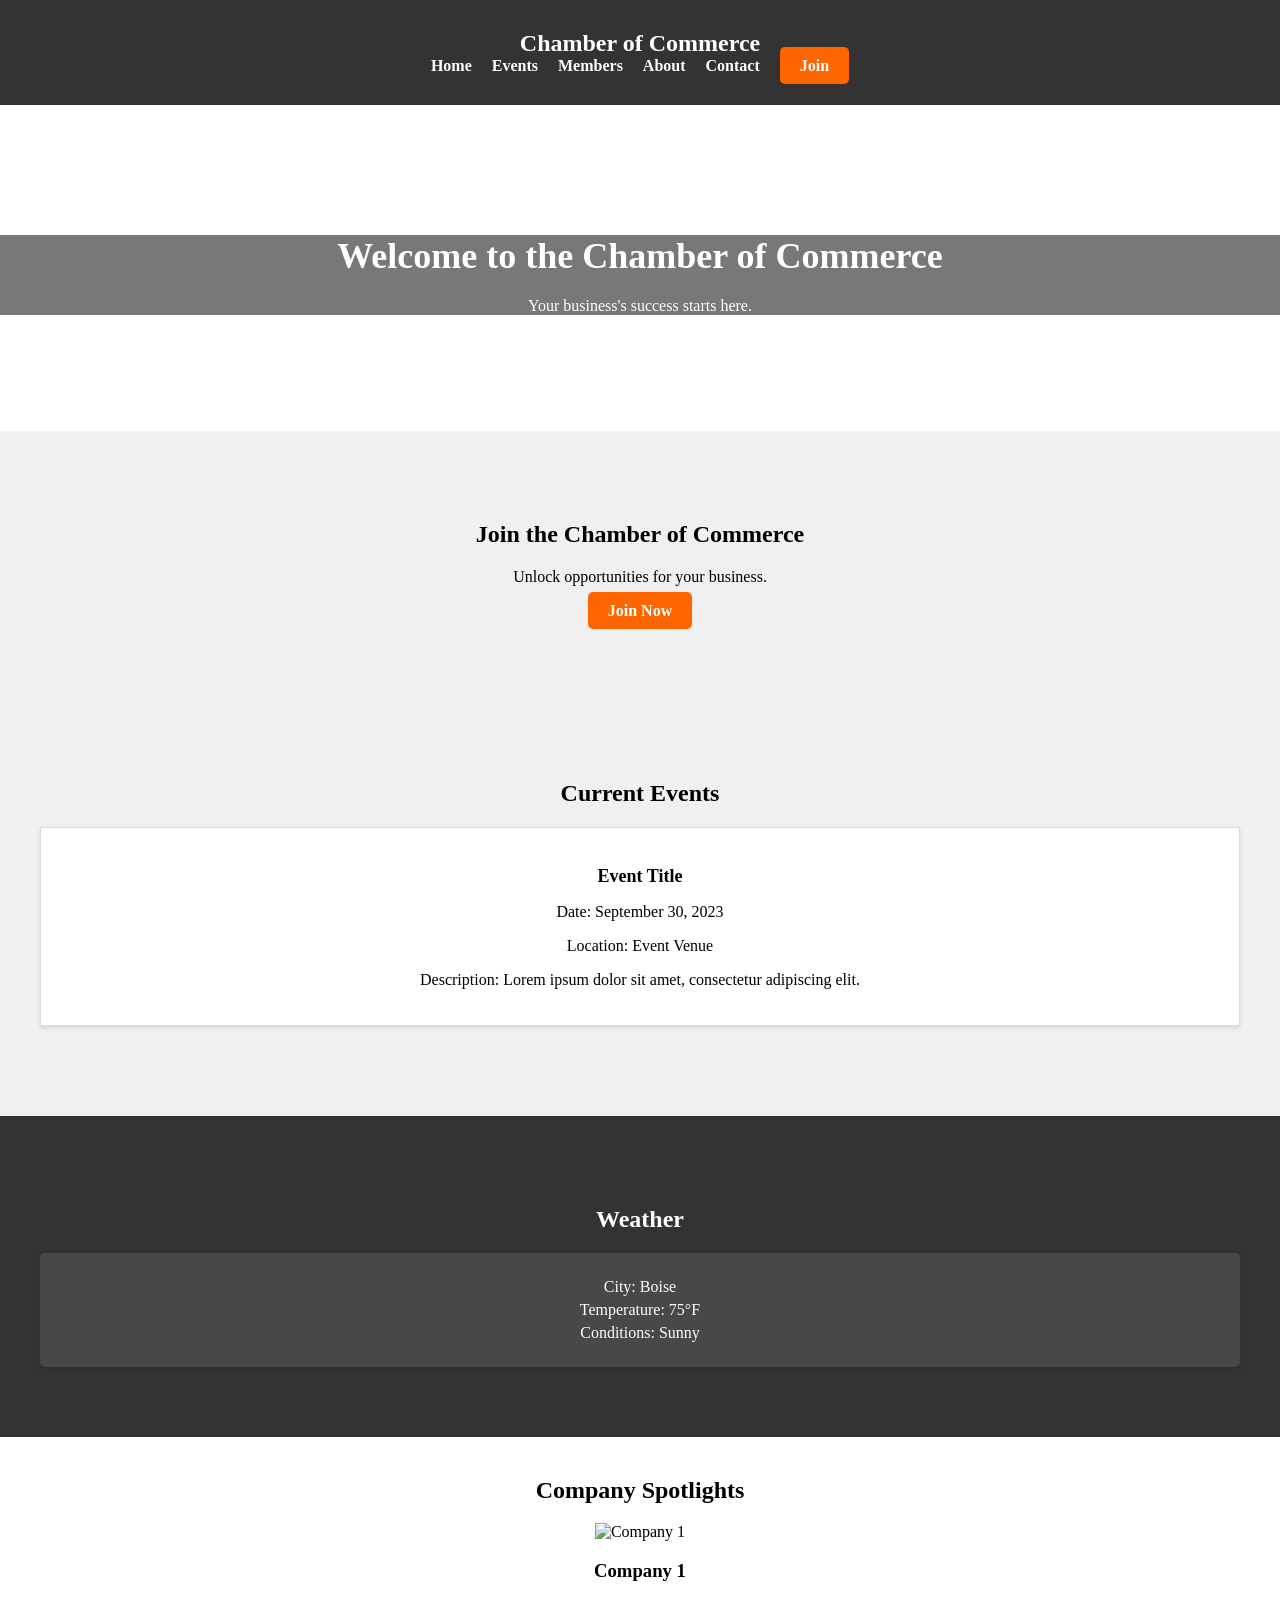
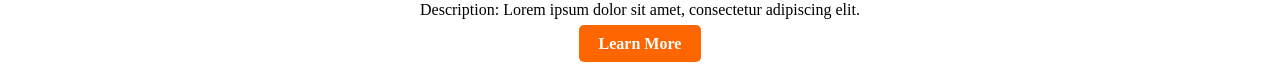
==== chamber-of-commerce/index.html @ edb56121 "chamber of commerce home" ====
<!DOCTYPE html>
<html lang="en">
<head>
    <meta charset="UTF-8">
    <meta name="viewport" content="width=device-width, initial-scale=1.0">
    <link rel="stylesheet" href="styles/base.css">
    <link rel="stylesheet" href="styles/larger.css">
    <link rel="stylesheet" href="styles/events.css">
<link rel="stylesheet" href="styles/weather.css">
<link rel="stylesheet" href="styles/spotlights.css">
    <title>Chamber of Commerce</title>
</head>
<body>
    <!-- Navigation Bar -->
    <nav class="navbar">
        <div class="container">
            <a class="logo">Chamber of Commerce</a>
            <ul class="nav-links">
                <li><a>Home</a></li>
                <li><a>Events</a></li>
                <li><a>Members</a></li>
                <li><a>About</a></li>
                <li><a>Contact</a></li>
                <li><a class="cta-button">Join</a></li>
            </ul>
            <div class="hamburger-menu">
                <div class="bar"></div>
                <div class="bar"></div>
                <div class="bar"></div>
            </div>
        </div>
    </nav>

    <!-- Hero Image -->
    <section class="hero">
        <div class="hero-container">
            <h1>Welcome to the Chamber of Commerce</h1>
            <p>Your business's success starts here.</p>
        </div>
    </section>

    <!-- Call to Action -->
    <section class="cta">
        <div class="container">
            <h2>Join the Chamber of Commerce</h2>
            <p>Unlock opportunities for your business.</p>
            <a href="#" class="cta-button">Join Now</a>
        </div>
    </section>

    <section class="events">
        <div class="container">
            <h2>Current Events</h2>
            <div class="event">
                <h3>Event Title</h3>
                <p>Date: September 30, 2023</p>
                <p>Location: Event Venue</p>
                <p>Description: Lorem ipsum dolor sit amet, consectetur adipiscing elit.</p>
            </div>
            <!-- You can add more events dynamically here -->
        </div>
    </section>

    <section class="weather">
        <div class="container">
            <h2>Weather</h2>
            <div class="weather-card">
                <p>City: Boise</p>
                <p>Temperature: 75°F</p>
                <p>Conditions: Sunny</p>
            </div>
        </div>
    </section>

    <section class="spotlights">
        <div class="container">
            <h2>Company Spotlights</h2>
            <div class="spotlight">
                <img src="company1.jpg" alt="Company 1">
                <h3>Company 1</h3>
                <p>Description: Lorem ipsum dolor sit amet, consectetur adipiscing elit.</p>
                <a href="https://www.company1.com" target="_blank" class="cta-button">Learn More</a>
            </div>
            <!-- You can add more spotlights here -->
        </div>
    </section>

    <script src="scripts/menu.js"></script>
</body>
</html>
---- chamber-of-commerce/styles/base.css ----
/* Reset some default styles */
body, ul, li {
    margin: 0;
    padding: 0;
}

/* Global Styles */
.container {
    max-width: 1200px;
    margin: 0 auto;
    padding: 20px;
    text-align: center;
}

/* Navigation Bar Styles */
.navbar {
    background-color: #333;
    color: #fff;
    display: flex;
    /* justify-content: space-between; */
    /* align-items: center; */
    padding: 10px 0;
}

.logo {
    text-decoration: none;
    color: #fff;
    font-size: 24px;
    font-weight: bold;
    text-align: center;
}

.nav-links {
    list-style: none;
    display: none; /* Hide navigation links by default for small screens */
}

.nav-links.active {
    display: flex; /* Display navigation links when active (hamburger menu) */
}

.nav-links li {
    margin-right: 20px;
}

.nav-links li:last-child {
    margin-right: 0;
}

.nav-links a {
    text-decoration: none;
    color: #fff;
    font-weight: bold;
}

.cta-button {
    background-color: #ff6600;
    color: #fff;
    padding: 10px 20px;
    border-radius: 5px;
    text-decoration: none;
    font-weight: bold;
}

/* Hamburger Menu Styles (for mobile) */
.hamburger-menu {
    position: absolute;
    left: 1rem;
    top: 2rem;
    flex-direction: column;
    cursor: pointer;
    
}

.bar {
    background-color: #fff;
    width: 30px;
    height: 3px;
    margin: 3px 0;
}

/* Hero Section Styles */
.hero {
    background-image: url("https://visitboise.com/wp-content/uploads/2022/04/Aerial-Boise-river-area4-scaled.jpg");
    background-size: cover;
    color: #fff;
    text-align: center;
    padding: 100px 0;
}
.hero-container {
    background-color: rgb(75, 75, 75, .75);
}

.hero h1 {
    font-size: 36px;
    margin-bottom: 20px;
}

/* Call to Action Styles */
.cta {
    background-color: #f0f0f0;
    text-align: center;
    padding: 50px 0;
}

.cta h2 {
    font-size: 24px;
    margin-bottom: 20px;
}
---- chamber-of-commerce/styles/larger.css ----
/* Larger Screens (Desktop) */
@media (min-width: 650px) {
    /* Display the navigation links */
    .nav-links {
        display: flex;
    }

    /* Hide the hamburger menu */
    .hamburger-menu {
        display: none;
    }
}
---- chamber-of-commerce/styles/events.css ----
/* Events Section Styles */
.events {
    background-color: #f0f0f0;
    padding: 50px 0;
    text-align: center;
}

.events h2 {
    font-size: 24px;
    margin-bottom: 20px;
}

.event {
    border: 1px solid #ddd;
    padding: 20px;
    margin-bottom: 20px;
    background-color: #fff;
    box-shadow: 0 2px 4px rgba(0, 0, 0, 0.1);
}

.event h3 {
    font-size: 18px;
    margin-bottom: 10px;
}
---- chamber-of-commerce/styles/weather.css ----
/* Weather Section Styles */
.weather {
    background-color: #333;
    color: #fff;
    padding: 50px 0;
    text-align: center;
}

.weather h2 {
    font-size: 24px;
    margin-bottom: 20px;
}

.weather-card {
    background-color: rgba(255, 255, 255, 0.1);
    border-radius: 5px;
    padding: 20px;
    box-shadow: 0 2px 4px rgba(0, 0, 0, 0.1);
}

/* Style weather card content */
.weather-card p {
    font-size: 16px;
    margin: 5px 0;
}
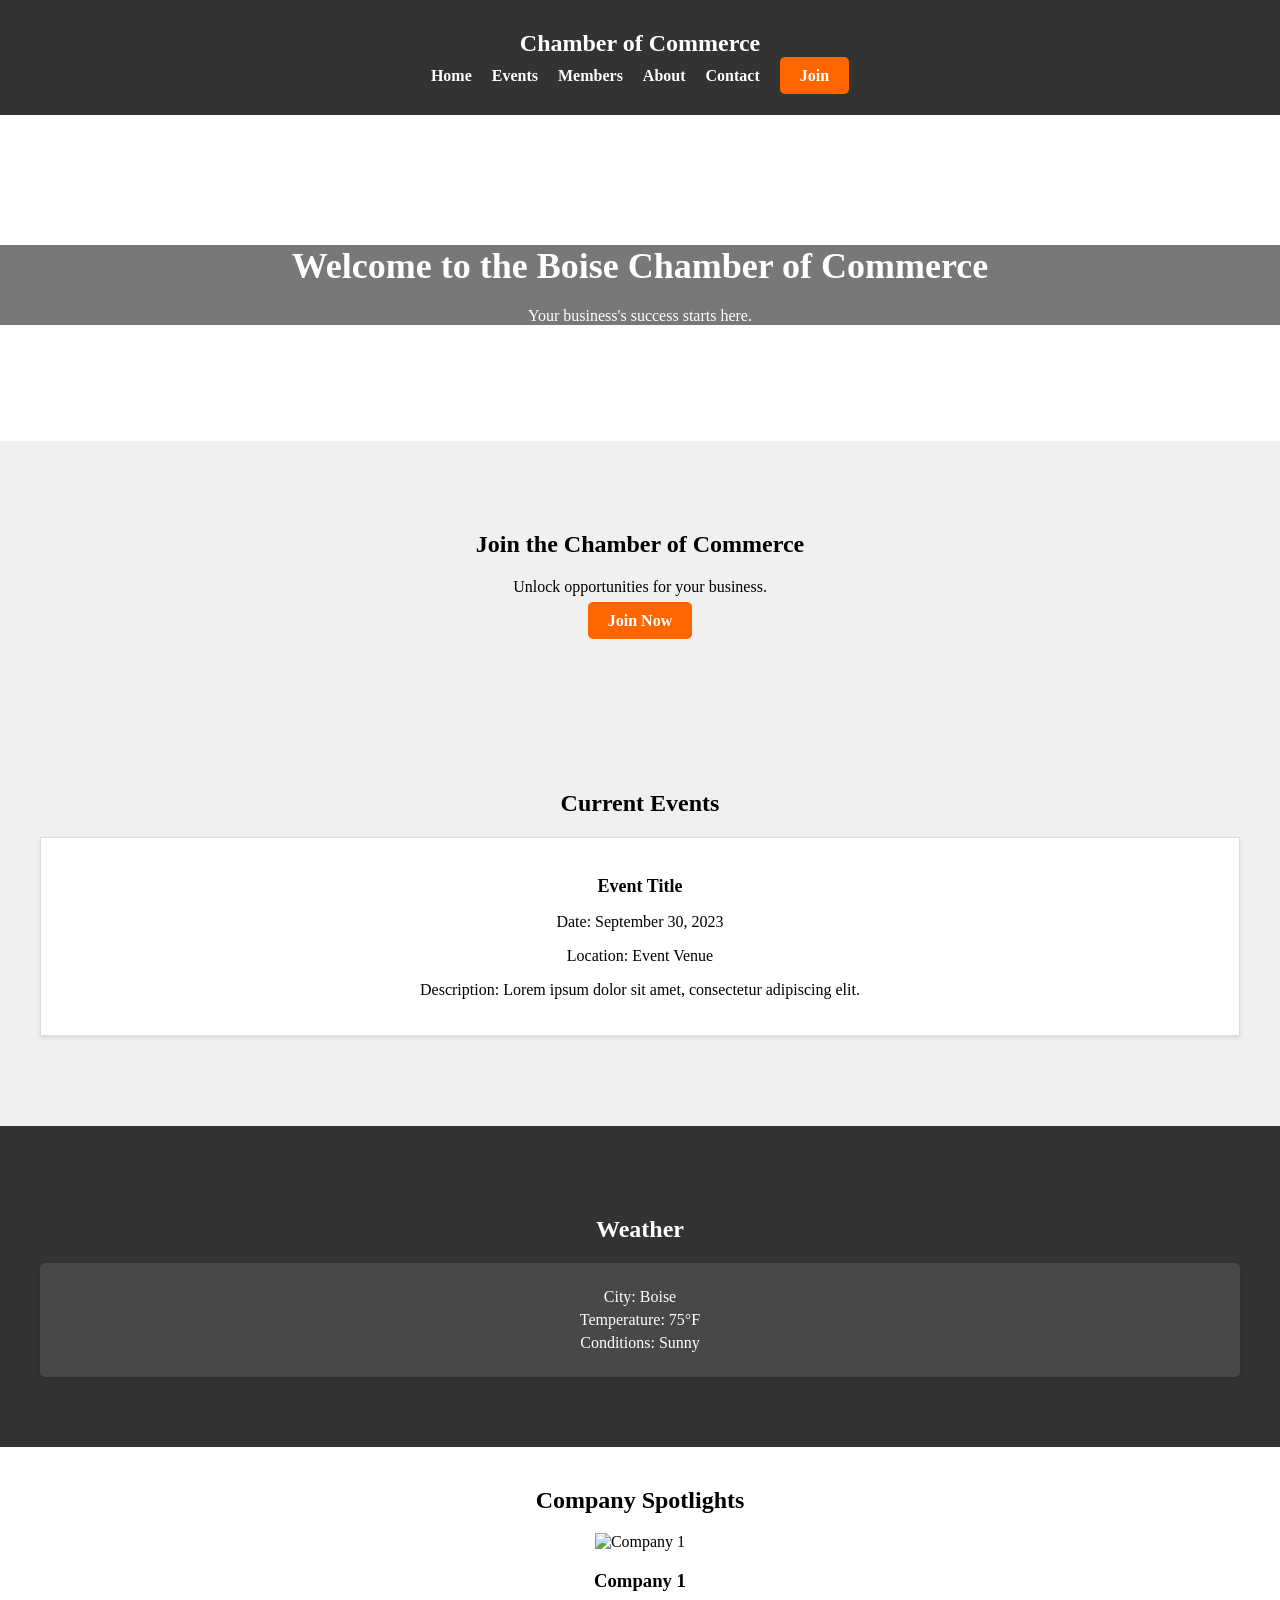
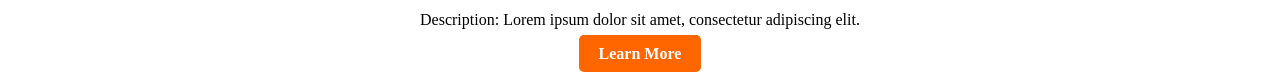
==== commit 37cfbdb7: "home page" ====
--- a/chamber-of-commerce/index.html
+++ b/chamber-of-commerce/index.html
@@ -34,7 +34,7 @@
     <!-- Hero Image -->
     <section class="hero">
         <div class="hero-container">
-            <h1>Welcome to the Chamber of Commerce</h1>
+            <h1>Welcome to the Boise Chamber of Commerce</h1>
             <p>Your business's success starts here.</p>
         </div>
     </section>
--- a/chamber-of-commerce/styles/base.css
+++ b/chamber-of-commerce/styles/base.css
@@ -31,6 +31,7 @@
 }
 
 .nav-links {
+    padding-top: 10px;
     list-style: none;
     display: none; /* Hide navigation links by default for small screens */
 }
